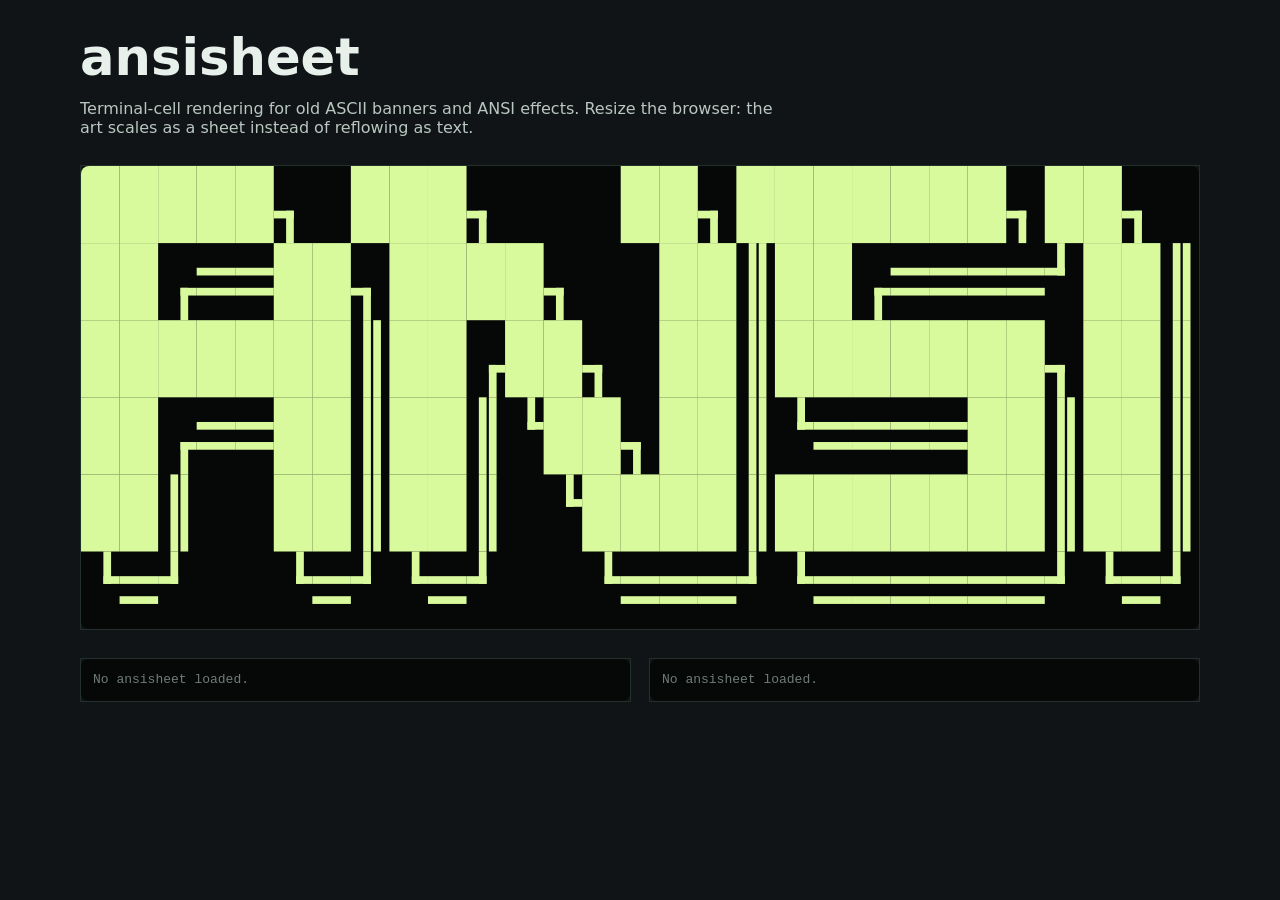
==== demo/index.html @ bdfccfeb "Initial ansisheet static renderer" ====
<!doctype html>
<html lang="en">
  <head>
    <meta charset="utf-8">
    <meta name="viewport" content="width=device-width, initial-scale=1">
    <title>ansisheet demo</title>
    <script type="module" src="../src/ansisheet.js"></script>
    <style>
      :root {
        color-scheme: dark;
        font-family: Inter, ui-sans-serif, system-ui, -apple-system, BlinkMacSystemFont, "Segoe UI", sans-serif;
        background: #101416;
        color: #e8f0ec;
      }

      body {
        margin: 0;
        min-height: 100vh;
      }

      main {
        width: min(1120px, calc(100vw - 32px));
        margin: 0 auto;
        padding: 32px 0 56px;
      }

      h1 {
        margin: 0 0 8px;
        font-size: clamp(28px, 4vw, 52px);
        line-height: 1;
      }

      p {
        max-width: 720px;
        color: #b9c7c0;
      }

      section {
        margin-top: 28px;
      }

      ansisheet {
        --ansisheet-bg: #020403;
        --ansisheet-padding: 18px;
        --ansisheet-radius: 6px;
        border: 1px solid #22302a;
      }

      .grid {
        display: grid;
        grid-template-columns: repeat(auto-fit, minmax(min(100%, 360px), 1fr));
        gap: 18px;
      }
    </style>
  </head>
  <body>
    <main>
      <h1>ansisheet</h1>
      <p>
        Terminal-cell rendering for old ASCII banners and ANSI effects. Resize
        the browser: the art scales as a sheet instead of reflowing as text.
      </p>

      <section>
        <ansisheet id="banner" title="ansisheet banner">█████╗ ███╗   ██╗███████╗██╗
██╔══██╗████╗  ██║██╔════╝██║
███████║██╔██╗ ██║███████╗██║
██╔══██║██║╚██╗██║╚════██║██║
██║  ██║██║ ╚████║███████║██║
╚═╝  ╚═╝╚═╝  ╚═══╝╚══════╝╚═╝</ansisheet>
      </section>

      <section class="grid">
        <ansisheet id="colors" title="ANSI color sample" cols="34"></ansisheet>
        <ansisheet id="anim" title="Clear screen ANSI animation" cols="28" rows="6" autoplay fps="3"></ansisheet>
      </section>
    </main>

    <script type="module">
      document.querySelector("#colors").setAttribute(
        "text",
        "\x1b[32mGREEN\x1b[0m  \x1b[35mMAGENTA\x1b[0m\n\x1b[93mYELLOW\x1b[0m \x1b[96mCYAN\x1b[0m"
      );

      document.querySelector("#anim").setAttribute(
        "text",
        [
          "\x1b[32m[=     ] loading\x1b[0m",
          "\x1b[2J\x1b[33m[===   ] loading\x1b[0m",
          "\x1b[2J\x1b[35m[===== ] loading\x1b[0m",
          "\x1b[2J\x1b[32m[======] ready\x1b[0m",
        ].join("")
      );
    </script>
  </body>
</html>
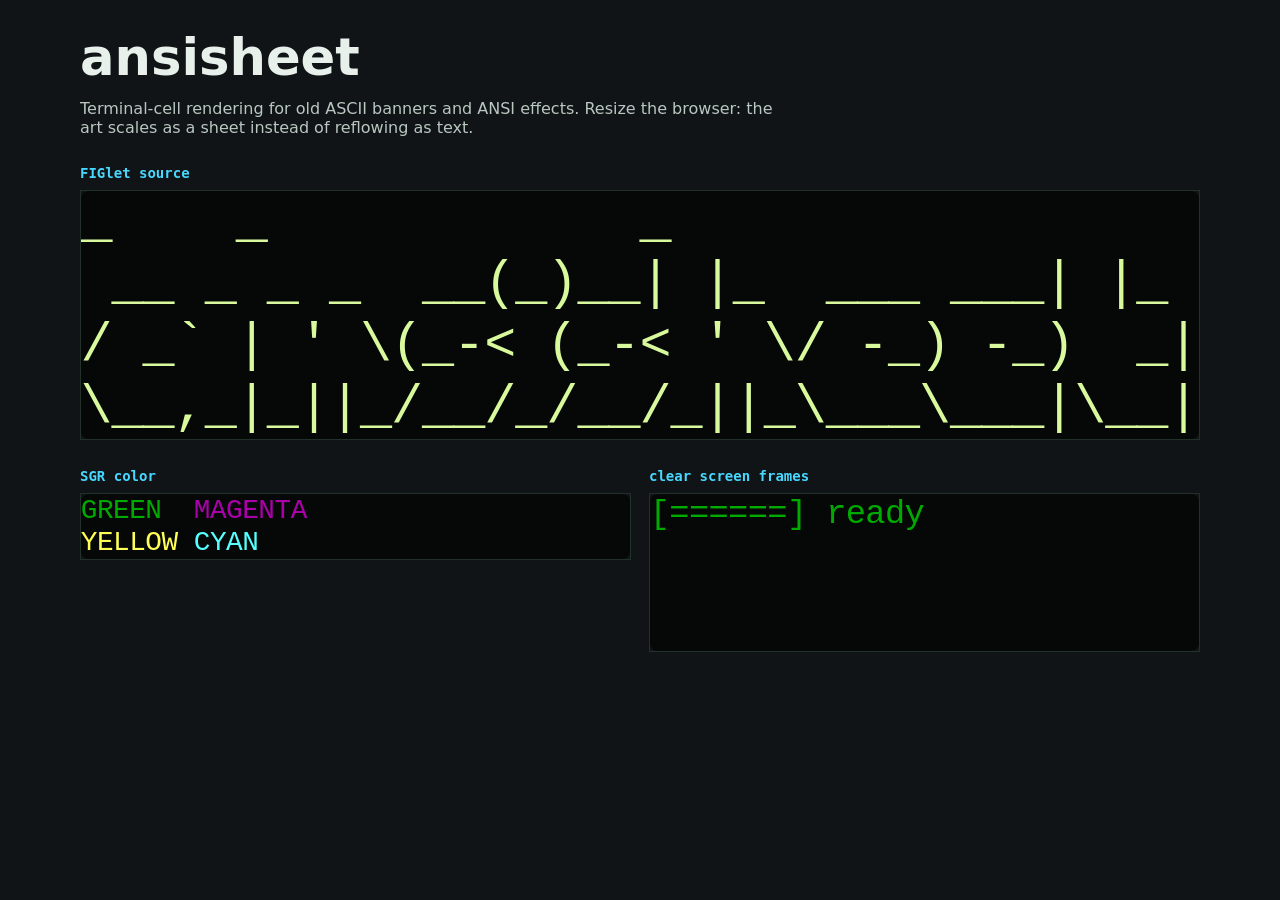
==== commit 781d9dc8: "Tighten ansisheet examples" ====
--- a/demo/index.html
+++ b/demo/index.html
@@ -44,12 +44,20 @@
         --ansisheet-padding: 18px;
         --ansisheet-radius: 6px;
         border: 1px solid #22302a;
+        align-self: start;
       }
 
       .grid {
         display: grid;
         grid-template-columns: repeat(auto-fit, minmax(min(100%, 360px), 1fr));
         gap: 18px;
+        align-items: start;
+      }
+
+      .sample-title {
+        margin: 0 0 8px;
+        color: #48d8ff;
+        font: 700 14px/1.2 ui-monospace, SFMono-Regular, Menlo, Monaco, Consolas, monospace;
       }
     </style>
   </head>
@@ -62,17 +70,22 @@
       </p>
 
       <section>
-        <ansisheet id="banner" title="ansisheet banner">█████╗ ███╗   ██╗███████╗██╗
-██╔══██╗████╗  ██║██╔════╝██║
-███████║██╔██╗ ██║███████╗██║
-██╔══██║██║╚██╗██║╚════██║██║
-██║  ██║██║ ╚████║███████║██║
-╚═╝  ╚═╝╚═╝  ╚═══╝╚══════╝╚═╝</ansisheet>
+        <p class="sample-title">FIGlet source</p>
+        <ansisheet id="banner" title="ansisheet banner">              _    _            _
+ __ _ _ _  __(_)__| |_  ___ ___| |_
+/ _` | ' \(_-&lt; (_-&lt; ' \/ -_) -_)  _|
+\__,_|_||_/__/_/__/_||_\___\___|\__|</ansisheet>
       </section>
 
       <section class="grid">
-        <ansisheet id="colors" title="ANSI color sample" cols="34"></ansisheet>
-        <ansisheet id="anim" title="Clear screen ANSI animation" cols="28" rows="6" autoplay fps="3"></ansisheet>
+        <div>
+          <p class="sample-title">SGR color</p>
+          <ansisheet id="colors" title="ANSI color sample" cols="34"></ansisheet>
+        </div>
+        <div>
+          <p class="sample-title">clear screen frames</p>
+          <ansisheet id="anim" title="Clear screen ANSI animation" cols="28" rows="4" autoplay fps="3"></ansisheet>
+        </div>
       </section>
     </main>
 
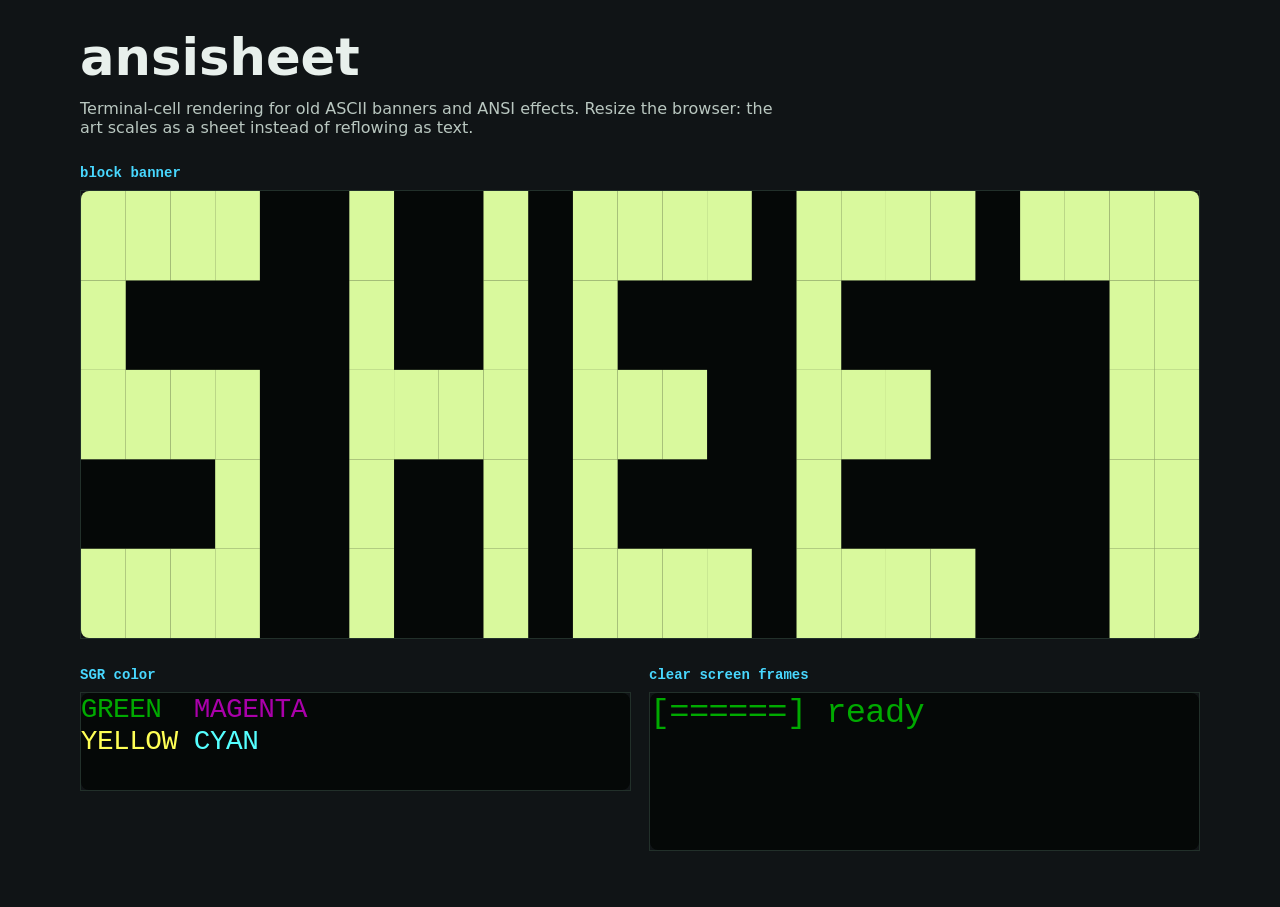
==== commit 59edb9cb: "Use clearer block art examples" ====
--- a/demo/index.html
+++ b/demo/index.html
@@ -70,17 +70,18 @@
       </p>
 
       <section>
-        <p class="sample-title">FIGlet source</p>
-        <ansisheet id="banner" title="ansisheet banner">              _    _            _
- __ _ _ _  __(_)__| |_  ___ ___| |_
-/ _` | ' \(_-&lt; (_-&lt; ' \/ -_) -_)  _|
-\__,_|_||_/__/_/__/_||_\___\___|\__|</ansisheet>
+        <p class="sample-title">block banner</p>
+        <ansisheet id="banner" title="ansisheet banner">████  █  █ ████ ████ ████
+█     █  █ █    █      ██
+████  ████ ███  ███    ██
+   █  █  █ █    █      ██
+████  █  █ ████ ████   ██</ansisheet>
       </section>
 
       <section class="grid">
         <div>
           <p class="sample-title">SGR color</p>
-          <ansisheet id="colors" title="ANSI color sample" cols="34"></ansisheet>
+          <ansisheet id="colors" title="ANSI color sample" cols="34" rows="3"></ansisheet>
         </div>
         <div>
           <p class="sample-title">clear screen frames</p>
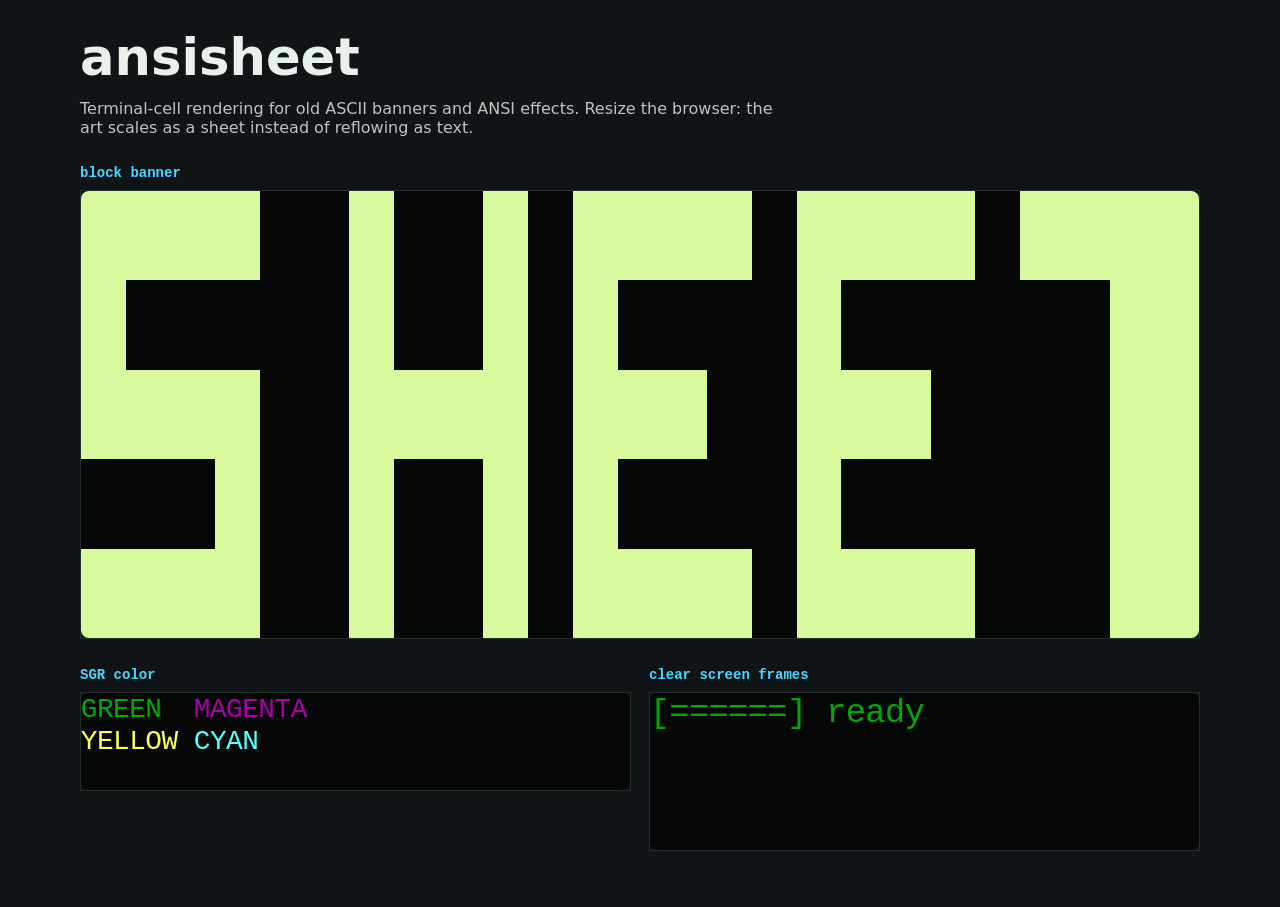
==== commit a4b32042: "Add no-js ansisheet fallback" ====
--- a/demo/index.html
+++ b/demo/index.html
@@ -4,6 +4,7 @@
     <meta charset="utf-8">
     <meta name="viewport" content="width=device-width, initial-scale=1">
     <title>ansisheet demo</title>
+    <link rel="stylesheet" href="../src/ansisheet-fallback.css">
     <script type="module" src="../src/ansisheet.js"></script>
     <style>
       :root {
--- a/src/ansisheet-fallback.css
+++ b/src/ansisheet-fallback.css
@@ -0,0 +1,20 @@
+ansisheet {
+  box-sizing: border-box;
+  display: block;
+  max-inline-size: 100%;
+  overflow: auto;
+  color: var(--ansisheet-fallback-color, currentColor);
+  font: var(--ansisheet-fallback-font, 14px/1 ui-monospace, SFMono-Regular, Menlo, Monaco, Consolas, "Liberation Mono", "Courier New", monospace);
+  white-space: pre;
+}
+
+html:not(.ansisheet-ready) ansisheet {
+  padding: var(--ansisheet-padding, 0);
+  border-radius: var(--ansisheet-radius, 0);
+  background: var(--ansisheet-bg, transparent);
+}
+
+html.ansisheet-ready ansisheet {
+  overflow: visible;
+  white-space: normal;
+}
